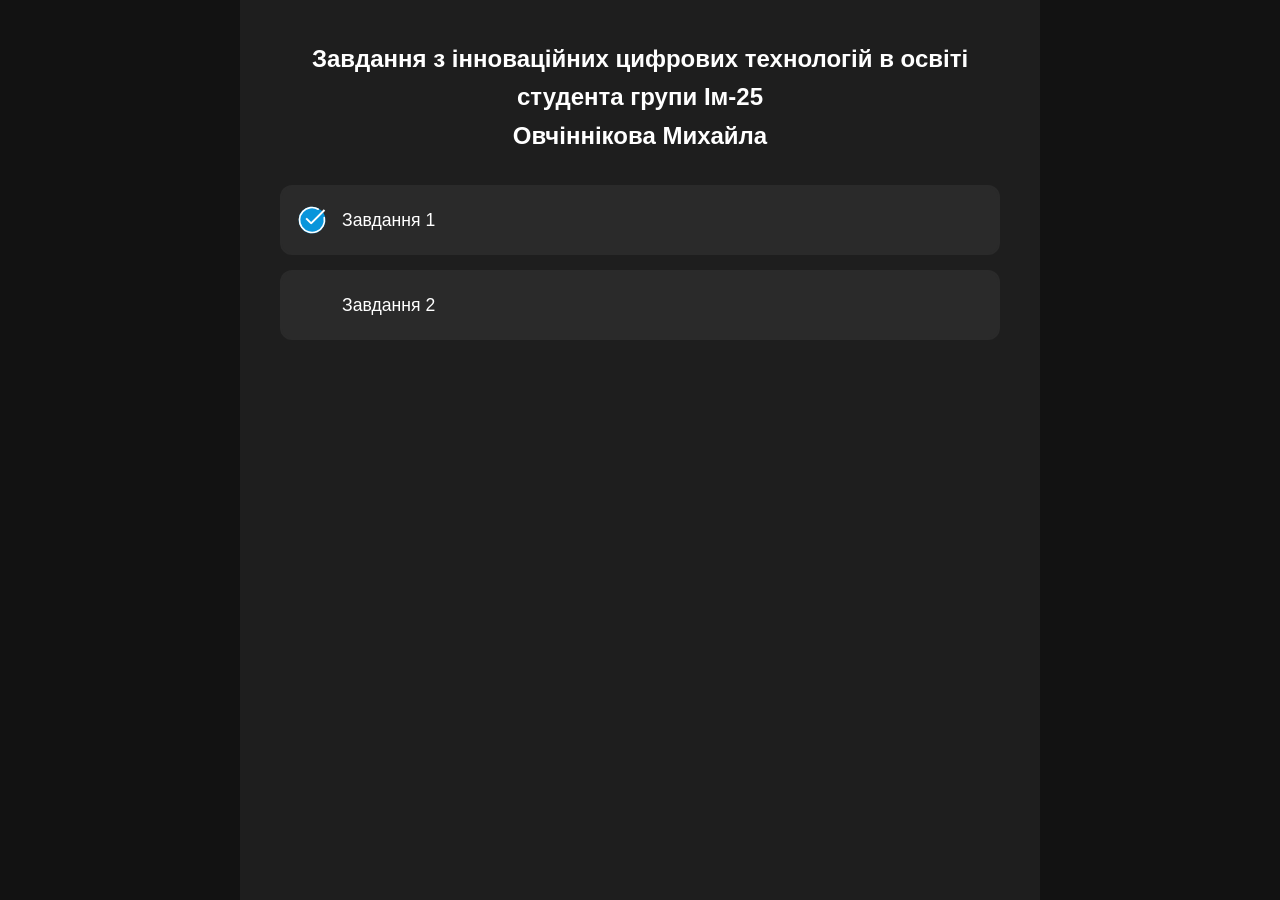
==== index.html @ 712f8e98 "Initial commit" ====
<!DOCTYPE html>
<html lang="uk">
<head>
  <meta charset="UTF-8">
  <meta name="viewport" content="width=device-width, initial-scale=1.0">

  <link rel="stylesheet" href="reset.css">
  <link rel="stylesheet" href="styles.css">

  <title>Завдання</title>
</head>
<body>
  <div class="container">
    <h1 class="title">
      Завдання з інноваційних цифрових технологій в освіті<br>
      студента групи Ім-25<br>
      Овчіннікова Михайла
    </h1>
    
    <div class="tabs">
      <ul class="tabs-list">
        <!-- 1 -->
        <li class="tab done">
          <div class="cover">
            <div class="done-image">
              <svg width="40px" height="40px" viewBox="0 0 24 24" fill="none" xmlns="http://www.w3.org/2000/svg">
                <g>
                  <circle cx="12" cy="12" r="8" fill="#0895db" fill-opacity="1"/>
                  <path d="M8.5 11L11.3939 13.8939C11.4525 13.9525 11.5475 13.9525 11.6061 13.8939L19.5 6" stroke="#ffffff" stroke-width="1.2"/>
                  <path d="M19.3578 10.5465C19.6899 12.2277 19.4363 13.9719 18.6391 15.4889C17.8419 17.0059 16.5493 18.2041 14.9763 18.8842C13.4033 19.5642 11.6449 19.6851 9.99369 19.2267C8.34247 18.7682 6.89803 17.7582 5.90077 16.3646C4.90351 14.9709 4.41358 13.2778 4.51251 11.567C4.61144 9.85619 5.29327 8.23085 6.44453 6.96147C7.59578 5.6921 9.14703 4.85527 10.8401 4.59024C12.5331 4.32521 14.2659 4.64797 15.75 5.50481" stroke="#ffffff" stroke-linecap="round"/>
                </g>
              </svg>
            </div>
            <h2 class="cover-title">Завдання 1</h2>
          </div>
          <div class="description">
            <div class="description-inner">
              <p class="description-text">
                Використовуючи матеріали тижня (посібник до п. 3.5 включно), створіть описану в них сцену, розмістить файл із нею у власному репозитарії GitHub, а в якості відповіді надішліть гіперпосилання на опубліковану у GitHub Pages сцену для перевірки
              </p>
              <a href="./Tasks/1/1.html" class="description-link">
                Переглянути
              </a>
            </div>
          </div>
        </li>

        <!-- 2 -->
        <li class="tab">
          <div class="cover">
            <div class="done-image">
              <svg width="40px" height="40px" viewBox="0 0 24 24" fill="none" xmlns="http://www.w3.org/2000/svg">
                <g>
                  <circle cx="12" cy="12" r="8" fill="#08db4b" fill-opacity="1"/>
                  <path d="M8.5 11L11.3939 13.8939C11.4525 13.9525 11.5475 13.9525 11.6061 13.8939L19.5 6" stroke="#ffffff" stroke-width="1.2"/>
                  <path d="M19.3578 10.5465C19.6899 12.2277 19.4363 13.9719 18.6391 15.4889C17.8419 17.0059 16.5493 18.2041 14.9763 18.8842C13.4033 19.5642 11.6449 19.6851 9.99369 19.2267C8.34247 18.7682 6.89803 17.7582 5.90077 16.3646C4.90351 14.9709 4.41358 13.2778 4.51251 11.567C4.61144 9.85619 5.29327 8.23085 6.44453 6.96147C7.59578 5.6921 9.14703 4.85527 10.8401 4.59024C12.5331 4.32521 14.2659 4.64797 15.75 5.50481" stroke="#ffffff" stroke-linecap="round"/>
                </g>
              </svg>
            </div>
            <h2 class="cover-title">Завдання 2</h2>
          </div>
          <div class="description">
            <div class="description-inner">
              <p class="description-text">
                Використовуючи матеріали тижня (посібник до п. 3.10), створіть описану в них сцену із текстурою, надписом українською із власним прізвищем, виконаними за допомогою згенерованого Вами шрифту, та довільною моделлю. Розмістить файли із ними у власному репозитарії GitHub, а в якості відповіді надішліть гіперпосилання на опубліковану у GitHub Pages сцену для перевірки.
              </p>
              <a href="#" class="description-link disabled">
                Переглянути
              </a>
            </div>
          </div>
        </li>
        

      </ul>
    </div>

  </div>



  <script src="./main.js"></script>
</body>
</html>
---- styles.css ----
:root {
  --color-surface-1: #121212;
  --color-surface-2: #1e1e1e;
  --color-surface-3: #2a2a2a;
  --color-surface-4: #3d3d3d;
  --color-accent: #0895db;

  --color-text-1: #ffffff;
  --color-text-2: #e0e0e0;
  --color-text-3: #b0b0b0;
  
  --transition: all 0.3s ease;
}

body {
  background-color: var(--color-surface-1);

  font-family: Roboto, sans-serif;
  color: var(--color-text-2);
  line-height: 1.6;
}

.container {
  max-width: 800px;
  min-height: 100vh;

  margin: 0 auto;
  padding: 40px;

  background-color: var(--color-surface-2);
}

.title {
  margin-bottom: 30px;
  
  color: var(--color-text-1);
  text-align: center;
  font-weight: 600;
  font-size: 1.5rem;
}

.tab {
  margin-bottom: 15px;
}

.cover {
  position: relative;
  width: 100%;
  min-height: 70px;
  border-radius: 12px;

  border: 2px solid var(--color-surface-3);
  background-color: var(--color-surface-3);

  transition: var(--transition);
  cursor: pointer;

  display: flex;
  align-items: center;
}

.cover:hover {
  background-color: var(--color-surface-4);
}

.tab--active .cover {
  border-color: var(--color-accent);
  background-color: var(--color-surface-4);
}

.tab--active .description {
  max-height: 0;

  padding-bottom: 10px;

  opacity: 1;
}

.done-image {
  position: absolute;
  top: 0;
  left: 0;
  bottom: 0;

  height: 100%;

  display: flex;
  justify-content: center;
  align-items: center;
}

.done-image svg {
  display: none;
  width: 60px;
}
.done .done-image svg {
  display: block;
}

.cover-title {
  margin-left: 60px;

  color: var(--color-text-1);
  font-size: 1.1rem;
  font-weight: 500;
}

.description {
  width: 92%;
  max-height: 0;
  border-radius: 0 0 10px 10px;

  margin: 0 auto;
  
  background-color: #252525;

  overflow: hidden;
  transition: all 0.2s ease-in-out;
}

.description-inner {
  padding: 25px;

  color: var(--color-text-3);
  font-size: 0.95rem;
}

.description-link {
  display: inline-block;
  border-radius: 8px;
  
  padding: 8px 20px;
  margin-top: 15px;
  
  background-color: var(--color-accent);
  
  color: #000;
  text-decoration: none;
  font-weight: 600;
  
  transition: var(--transition);
}

.description-link.disabled {
  background-color: var(--color-surface-3);

  color: var(--color-text-4);
  
  pointer-events: none;
  cursor: not-allowed;
}

.description-link:hover {
  filter: brightness(1.1);
  box-shadow: 0 4px 12px rgba(8, 26, 219, 0.3);
}
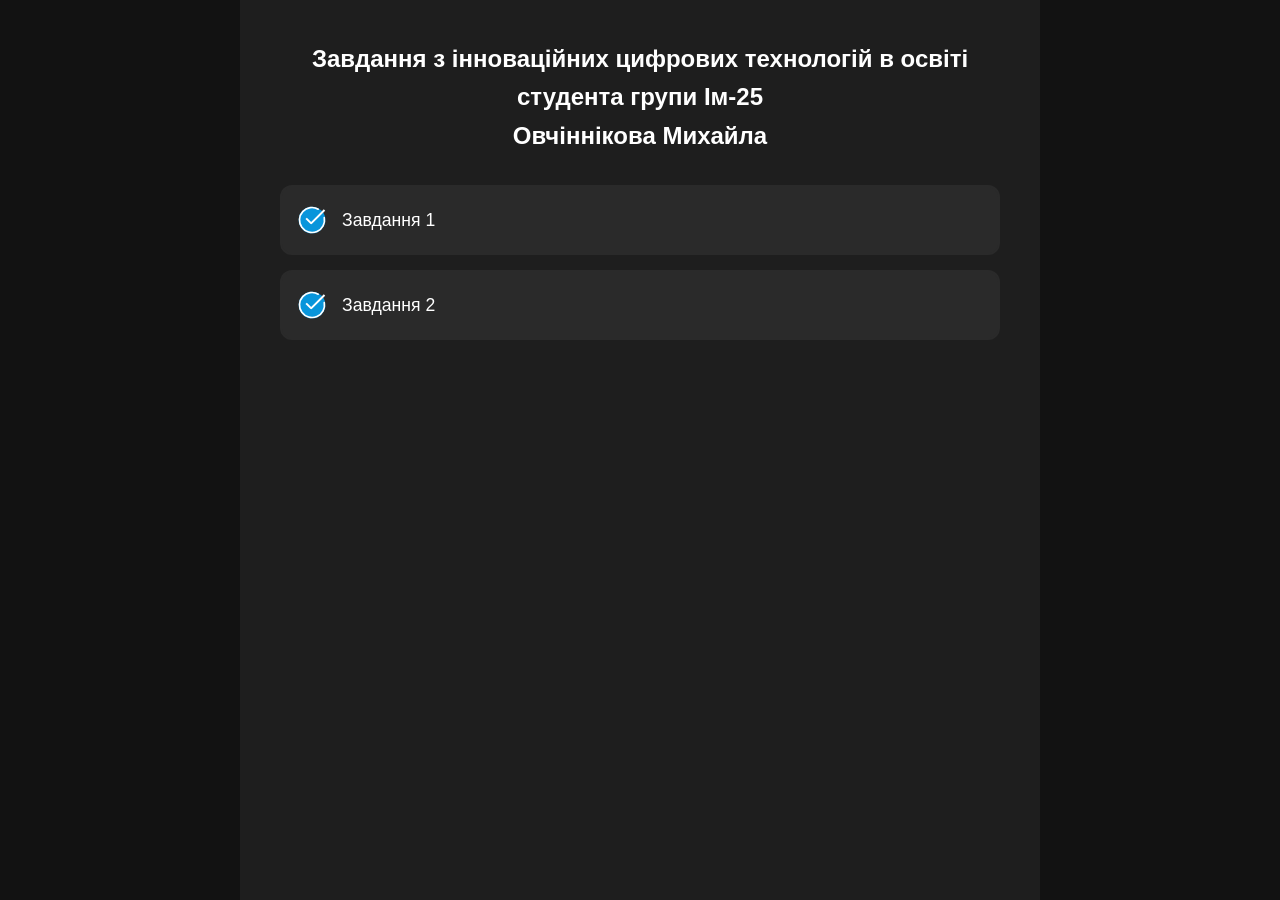
==== commit c575b3b7: "Added tasks for week 2" ====
--- a/index.html
+++ b/index.html
@@ -46,12 +46,12 @@
         </li>
 
         <!-- 2 -->
-        <li class="tab">
+        <li class="tab done">
           <div class="cover">
             <div class="done-image">
               <svg width="40px" height="40px" viewBox="0 0 24 24" fill="none" xmlns="http://www.w3.org/2000/svg">
                 <g>
-                  <circle cx="12" cy="12" r="8" fill="#08db4b" fill-opacity="1"/>
+                  <circle cx="12" cy="12" r="8" fill="#0895db" fill-opacity="1"/>
                   <path d="M8.5 11L11.3939 13.8939C11.4525 13.9525 11.5475 13.9525 11.6061 13.8939L19.5 6" stroke="#ffffff" stroke-width="1.2"/>
                   <path d="M19.3578 10.5465C19.6899 12.2277 19.4363 13.9719 18.6391 15.4889C17.8419 17.0059 16.5493 18.2041 14.9763 18.8842C13.4033 19.5642 11.6449 19.6851 9.99369 19.2267C8.34247 18.7682 6.89803 17.7582 5.90077 16.3646C4.90351 14.9709 4.41358 13.2778 4.51251 11.567C4.61144 9.85619 5.29327 8.23085 6.44453 6.96147C7.59578 5.6921 9.14703 4.85527 10.8401 4.59024C12.5331 4.32521 14.2659 4.64797 15.75 5.50481" stroke="#ffffff" stroke-linecap="round"/>
                 </g>
@@ -64,7 +64,7 @@
               <p class="description-text">
                 Використовуючи матеріали тижня (посібник до п. 3.10), створіть описану в них сцену із текстурою, надписом українською із власним прізвищем, виконаними за допомогою згенерованого Вами шрифту, та довільною моделлю. Розмістить файли із ними у власному репозитарії GitHub, а в якості відповіді надішліть гіперпосилання на опубліковану у GitHub Pages сцену для перевірки.
               </p>
-              <a href="#" class="description-link disabled">
+              <a href="./Tasks/week2/week2.html" class="description-link">
                 Переглянути
               </a>
             </div>
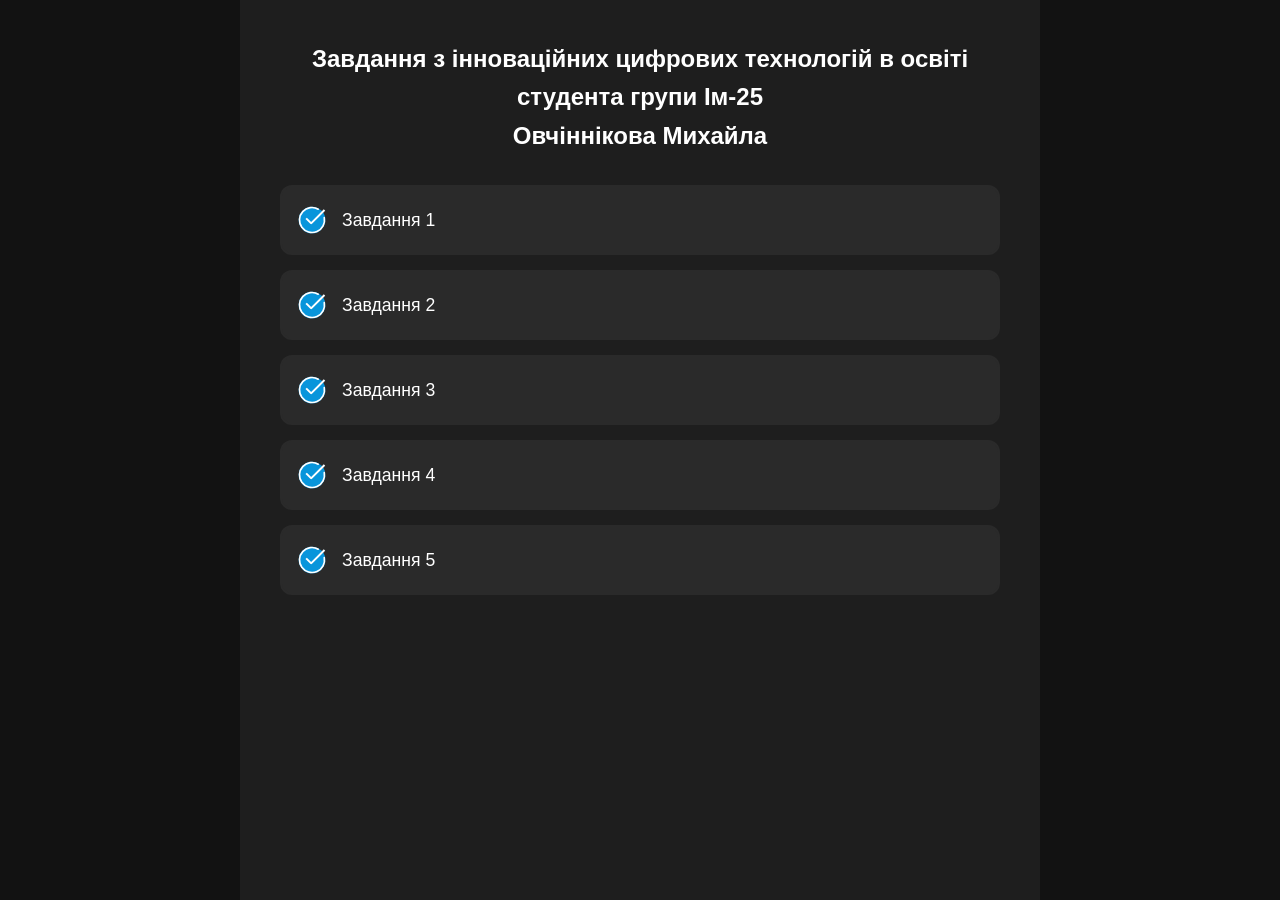
==== commit ad8520da: "Week 3 - 5" ====
--- a/index.html
+++ b/index.html
@@ -70,6 +70,91 @@
             </div>
           </div>
         </li>
+
+        <!-- 3 -->
+        <li class="tab done">
+          <div class="cover">
+            <div class="done-image">
+              <svg width="40px" height="40px" viewBox="0 0 24 24" fill="none" xmlns="http://www.w3.org/2000/svg">
+                <g>
+                  <circle cx="12" cy="12" r="8" fill="#0895db" fill-opacity="1"/>
+                  <path d="M8.5 11L11.3939 13.8939C11.4525 13.9525 11.5475 13.9525 11.6061 13.8939L19.5 6" stroke="#ffffff" stroke-width="1.2"/>
+                  <path d="M19.3578 10.5465C19.6899 12.2277 19.4363 13.9719 18.6391 15.4889C17.8419 17.0059 16.5493 18.2041 14.9763 18.8842C13.4033 19.5642 11.6449 19.6851 9.99369 19.2267C8.34247 18.7682 6.89803 17.7582 5.90077 16.3646C4.90351 14.9709 4.41358 13.2778 4.51251 11.567C4.61144 9.85619 5.29327 8.23085 6.44453 6.96147C7.59578 5.6921 9.14703 4.85527 10.8401 4.59024C12.5331 4.32521 14.2659 4.64797 15.75 5.50481" stroke="#ffffff" stroke-linecap="round"/>
+                </g>
+              </svg>
+            </div>
+            <h2 class="cover-title">Завдання 3</h2>
+          </div>
+          <div class="description">
+            <div class="description-inner">
+              <p class="description-text">
+                Використовуючи матеріали тижня, перенесіть сцену попереднього домашнього завдання у доповнену реальність. Для підключення A-Frame та AR.js застосуйте команди:
+<pre>&lt;script src="https://aframe.io/releases/1.4.0/aframe.min.js"&gt;&lt;/script&gt;
+&lt;script src="<code>https://raw.githack.com/AR-js-org/AR.js/master/aframe/build/aframe-ar.js</code>"&gt;&lt;/script&gt;</pre>
+Розмістить файл із сценою у власному репозитарії GitHub, а в якості відповіді надішліть гіперпосилання на опубліковану у GitHub Pages сцену для перевірки.
+              </p>
+              <a href="./Tasks/week3/week3.html" class="description-link">
+                Переглянути
+              </a>
+            </div>
+          </div>
+        </li>
+
+
+
+        <!-- 4 -->
+        <li class="tab done">
+          <div class="cover">
+            <div class="done-image">
+              <svg width="40px" height="40px" viewBox="0 0 24 24" fill="none" xmlns="http://www.w3.org/2000/svg">
+                <g>
+                  <circle cx="12" cy="12" r="8" fill="#0895db" fill-opacity="1"/>
+                  <path d="M8.5 11L11.3939 13.8939C11.4525 13.9525 11.5475 13.9525 11.6061 13.8939L19.5 6" stroke="#ffffff" stroke-width="1.2"/>
+                  <path d="M19.3578 10.5465C19.6899 12.2277 19.4363 13.9719 18.6391 15.4889C17.8419 17.0059 16.5493 18.2041 14.9763 18.8842C13.4033 19.5642 11.6449 19.6851 9.99369 19.2267C8.34247 18.7682 6.89803 17.7582 5.90077 16.3646C4.90351 14.9709 4.41358 13.2778 4.51251 11.567C4.61144 9.85619 5.29327 8.23085 6.44453 6.96147C7.59578 5.6921 9.14703 4.85527 10.8401 4.59024C12.5331 4.32521 14.2659 4.64797 15.75 5.50481" stroke="#ffffff" stroke-linecap="round"/>
+                </g>
+              </svg>
+            </div>
+            <h2 class="cover-title">Завдання 4</h2>
+          </div>
+          <div class="description">
+            <div class="description-inner">
+              <p class="description-text">
+                Використовуючи матеріали тижня, прив'яжіть довільні три об'єкти A-Frame до маркерів Hiro, Kanji та власного маркеру, розмістить необхідні файли у власному репозитарії GitHub, а в якості відповіді надішліть гіперпосилання на опубліковану у GitHub Pages сцену для перевірки та зображення власного маркеру.
+              </p>
+              <a href="./Tasks/week4/week4.html" class="description-link">
+                Переглянути
+              </a>
+            </div>
+          </div>
+        </li>
+
+
+
+        <!-- 5 -->
+        <li class="tab done">
+          <div class="cover">
+            <div class="done-image">
+              <svg width="40px" height="40px" viewBox="0 0 24 24" fill="none" xmlns="http://www.w3.org/2000/svg">
+                <g>
+                  <circle cx="12" cy="12" r="8" fill="#0895db" fill-opacity="1"/>
+                  <path d="M8.5 11L11.3939 13.8939C11.4525 13.9525 11.5475 13.9525 11.6061 13.8939L19.5 6" stroke="#ffffff" stroke-width="1.2"/>
+                  <path d="M19.3578 10.5465C19.6899 12.2277 19.4363 13.9719 18.6391 15.4889C17.8419 17.0059 16.5493 18.2041 14.9763 18.8842C13.4033 19.5642 11.6449 19.6851 9.99369 19.2267C8.34247 18.7682 6.89803 17.7582 5.90077 16.3646C4.90351 14.9709 4.41358 13.2778 4.51251 11.567C4.61144 9.85619 5.29327 8.23085 6.44453 6.96147C7.59578 5.6921 9.14703 4.85527 10.8401 4.59024C12.5331 4.32521 14.2659 4.64797 15.75 5.50481" stroke="#ffffff" stroke-linecap="round"/>
+                </g>
+              </svg>
+            </div>
+            <h2 class="cover-title">Завдання 5</h2>
+          </div>
+          <div class="description">
+            <div class="description-inner">
+              <p class="description-text">
+                Використовуючи матеріали тижня, створіть описану в них модель у віртуальній реальності, додавши до неї всі планети Сонячної системи з відповідними текстурами. Використовуючи MindAR, створіть власний маркер та перенесіть створену сцену до доповненої реальності. Розмістить файли із сценами у віртуальній та доповненій реальності, створений маркер (.mind) та його зображення (.png) у власному репозитарії GitHub, а в якості відповіді надішліть гіперпосилання на опубліковані у GitHub Pages сцени для перевірки та файл зображення маркеру.
+              </p>
+              <a href="./Tasks/week5/week5.html" class="description-link">
+                Переглянути
+              </a>
+            </div>
+          </div>
+        </li>
         
 
       </ul>
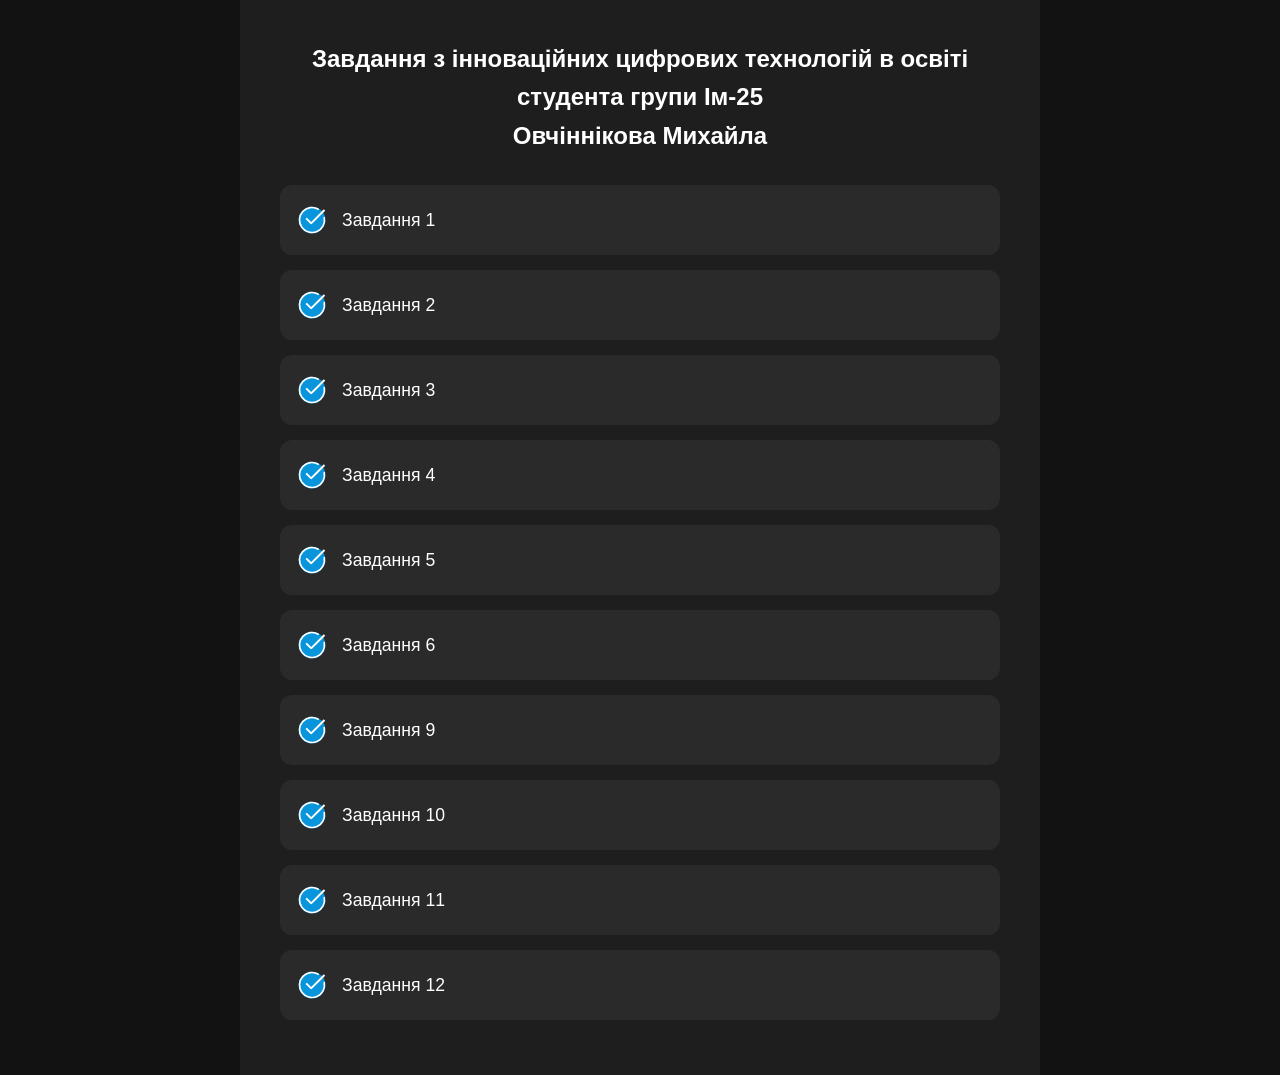
==== commit 71edb7aa: "Week 6 - week 12" ====
--- a/index.html
+++ b/index.html
@@ -155,6 +155,141 @@
             </div>
           </div>
         </li>
+
+        <!-- 6 -->
+        <li class="tab done">
+          <div class="cover">
+            <div class="done-image">
+              <svg width="40px" height="40px" viewBox="0 0 24 24" fill="none" xmlns="http://www.w3.org/2000/svg">
+                <g>
+                  <circle cx="12" cy="12" r="8" fill="#0895db" fill-opacity="1"/>
+                  <path d="M8.5 11L11.3939 13.8939C11.4525 13.9525 11.5475 13.9525 11.6061 13.8939L19.5 6" stroke="#ffffff" stroke-width="1.2"/>
+                  <path d="M19.3578 10.5465C19.6899 12.2277 19.4363 13.9719 18.6391 15.4889C17.8419 17.0059 16.5493 18.2041 14.9763 18.8842C13.4033 19.5642 11.6449 19.6851 9.99369 19.2267C8.34247 18.7682 6.89803 17.7582 5.90077 16.3646C4.90351 14.9709 4.41358 13.2778 4.51251 11.567C4.61144 9.85619 5.29327 8.23085 6.44453 6.96147C7.59578 5.6921 9.14703 4.85527 10.8401 4.59024C12.5331 4.32521 14.2659 4.64797 15.75 5.50481" stroke="#ffffff" stroke-linecap="round"/>
+                </g>
+              </svg>
+            </div>
+            <h2 class="cover-title">Завдання 6</h2>
+          </div>
+          <div class="description">
+            <div class="description-inner">
+              <p class="description-text">
+                Використовуючи матеріали тижня, модифікуйте описану в них сцену для побудови чотирикутника на маркерах з літерами A, B, C та D, для якого обчисліть, виведіть його периметр та площі усіх трикутників, що можна розташувати на цих маркерах. Розмістить файл із сценою у власному репозитарії GitHub, а в якості відповіді надішліть гіперпосилання на опубліковану у GitHub Pages сцену для перевірки.
+              </p>
+              <a href="./Tasks/week6/week6.html" class="description-link">
+                Переглянути
+              </a>
+            </div>
+          </div>
+        </li>
+
+        <!-- 9 -->
+        <li class="tab done">
+          <div class="cover">
+            <div class="done-image">
+              <svg width="40px" height="40px" viewBox="0 0 24 24" fill="none" xmlns="http://www.w3.org/2000/svg">
+                <g>
+                  <circle cx="12" cy="12" r="8" fill="#0895db" fill-opacity="1"/>
+                  <path d="M8.5 11L11.3939 13.8939C11.4525 13.9525 11.5475 13.9525 11.6061 13.8939L19.5 6" stroke="#ffffff" stroke-width="1.2"/>
+                  <path d="M19.3578 10.5465C19.6899 12.2277 19.4363 13.9719 18.6391 15.4889C17.8419 17.0059 16.5493 18.2041 14.9763 18.8842C13.4033 19.5642 11.6449 19.6851 9.99369 19.2267C8.34247 18.7682 6.89803 17.7582 5.90077 16.3646C4.90351 14.9709 4.41358 13.2778 4.51251 11.567C4.61144 9.85619 5.29327 8.23085 6.44453 6.96147C7.59578 5.6921 9.14703 4.85527 10.8401 4.59024C12.5331 4.32521 14.2659 4.64797 15.75 5.50481" stroke="#ffffff" stroke-linecap="round"/>
+                </g>
+              </svg>
+            </div>
+            <h2 class="cover-title">Завдання 9</h2>
+          </div>
+          <div class="description">
+            <div class="description-inner">
+              <p class="description-text">
+                Використовуючи MindAR, створіть два власні маркери та прив'яжіть до першого довільне відео, а до другого - довільну модель. В якості звіту надайте посилання на:
+                <ul>
+                  <li>файли створених маркерів (.mind та .png) - у власному репозитарії;</li>
+                  <li>сцену у доповненій реальності - на сторінках GitHub Pages.</li>
+                </ul>
+              </p>
+              <a href="./Tasks/week9/week9.html" class="description-link">
+                Переглянути
+              </a>
+            </div>
+          </div>
+        </li>
+
+        <!-- 10 -->
+        <li class="tab done">
+          <div class="cover">
+            <div class="done-image">
+              <svg width="40px" height="40px" viewBox="0 0 24 24" fill="none" xmlns="http://www.w3.org/2000/svg">
+                <g>
+                  <circle cx="12" cy="12" r="8" fill="#0895db" fill-opacity="1"/>
+                  <path d="M8.5 11L11.3939 13.8939C11.4525 13.9525 11.5475 13.9525 11.6061 13.8939L19.5 6" stroke="#ffffff" stroke-width="1.2"/>
+                  <path d="M19.3578 10.5465C19.6899 12.2277 19.4363 13.9719 18.6391 15.4889C17.8419 17.0059 16.5493 18.2041 14.9763 18.8842C13.4033 19.5642 11.6449 19.6851 9.99369 19.2267C8.34247 18.7682 6.89803 17.7582 5.90077 16.3646C4.90351 14.9709 4.41358 13.2778 4.51251 11.567C4.61144 9.85619 5.29327 8.23085 6.44453 6.96147C7.59578 5.6921 9.14703 4.85527 10.8401 4.59024C12.5331 4.32521 14.2659 4.64797 15.75 5.50481" stroke="#ffffff" stroke-linecap="round"/>
+                </g>
+              </svg>
+            </div>
+            <h2 class="cover-title">Завдання 10</h2>
+          </div>
+          <div class="description">
+            <div class="description-inner">
+              <p class="description-text">
+                Використовуючи модель handpose, обчисліть та виведіть кути між пальцями руки, а в якості відповіді надішліть гіперпосилання на опубліковану у GitHub Pages сцену для перевірки.
+                Для обчислення спочатку визначіть довжину кожного пальця за відстанню між точками MCP та TIP, а далі скористайтесь формулою скалярного добутку векторів.
+              </p>
+              <a href="./Tasks/week10/week10.html" class="description-link">
+                Переглянути
+              </a>
+            </div>
+          </div>
+        </li>
+
+        <!-- 11 -->
+        <li class="tab done">
+          <div class="cover">
+            <div class="done-image">
+              <svg width="40px" height="40px" viewBox="0 0 24 24" fill="none" xmlns="http://www.w3.org/2000/svg">
+                <g>
+                  <circle cx="12" cy="12" r="8" fill="#0895db" fill-opacity="1"/>
+                  <path d="M8.5 11L11.3939 13.8939C11.4525 13.9525 11.5475 13.9525 11.6061 13.8939L19.5 6" stroke="#ffffff" stroke-width="1.2"/>
+                  <path d="M19.3578 10.5465C19.6899 12.2277 19.4363 13.9719 18.6391 15.4889C17.8419 17.0059 16.5493 18.2041 14.9763 18.8842C13.4033 19.5642 11.6449 19.6851 9.99369 19.2267C8.34247 18.7682 6.89803 17.7582 5.90077 16.3646C4.90351 14.9709 4.41358 13.2778 4.51251 11.567C4.61144 9.85619 5.29327 8.23085 6.44453 6.96147C7.59578 5.6921 9.14703 4.85527 10.8401 4.59024C12.5331 4.32521 14.2659 4.64797 15.75 5.50481" stroke="#ffffff" stroke-linecap="round"/>
+                </g>
+              </svg>
+            </div>
+            <h2 class="cover-title">Завдання 11</h2>
+          </div>
+          <div class="description">
+            <div class="description-inner">
+              <p class="description-text">
+                Використовуючи матеріали тижня, створіть власну маску для обличчя та відповідну сцену у MindAR. В якості відповіді надішліть гіперпосилання на опубліковану у GitHub Pages програму для перевірки.
+              </p>
+              <a href="./Tasks/week11/week11.html" class="description-link">
+                Переглянути
+              </a>
+            </div>
+          </div>
+        </li>
+
+        <!-- 12 -->
+        <li class="tab done">
+          <div class="cover">
+            <div class="done-image">
+              <svg width="40px" height="40px" viewBox="0 0 24 24" fill="none" xmlns="http://www.w3.org/2000/svg">
+                <g>
+                  <circle cx="12" cy="12" r="8" fill="#0895db" fill-opacity="1"/>
+                  <path d="M8.5 11L11.3939 13.8939C11.4525 13.9525 11.5475 13.9525 11.6061 13.8939L19.5 6" stroke="#ffffff" stroke-width="1.2"/>
+                  <path d="M19.3578 10.5465C19.6899 12.2277 19.4363 13.9719 18.6391 15.4889C17.8419 17.0059 16.5493 18.2041 14.9763 18.8842C13.4033 19.5642 11.6449 19.6851 9.99369 19.2267C8.34247 18.7682 6.89803 17.7582 5.90077 16.3646C4.90351 14.9709 4.41358 13.2778 4.51251 11.567C4.61144 9.85619 5.29327 8.23085 6.44453 6.96147C7.59578 5.6921 9.14703 4.85527 10.8401 4.59024C12.5331 4.32521 14.2659 4.64797 15.75 5.50481" stroke="#ffffff" stroke-linecap="round"/>
+                </g>
+              </svg>
+            </div>
+            <h2 class="cover-title">Завдання 12</h2>
+          </div>
+          <div class="description">
+            <div class="description-inner">
+              <p class="description-text">
+                Використовуючи матеріали тижня, створіть сцену із двома довільними моделями за відносними віртуальними координатами ліворуч та праворуч від себе, розмістить файл із нею у власному репозитарії GitHub, а в якості відповіді надішліть гіперпосилання на опубліковану у GitHub Pages сцену для перевірки.
+              </p>
+              <a href="./Tasks/week12/week12.html" class="description-link">
+                Переглянути
+              </a>
+            </div>
+          </div>
+        </li>
         
 
       </ul>
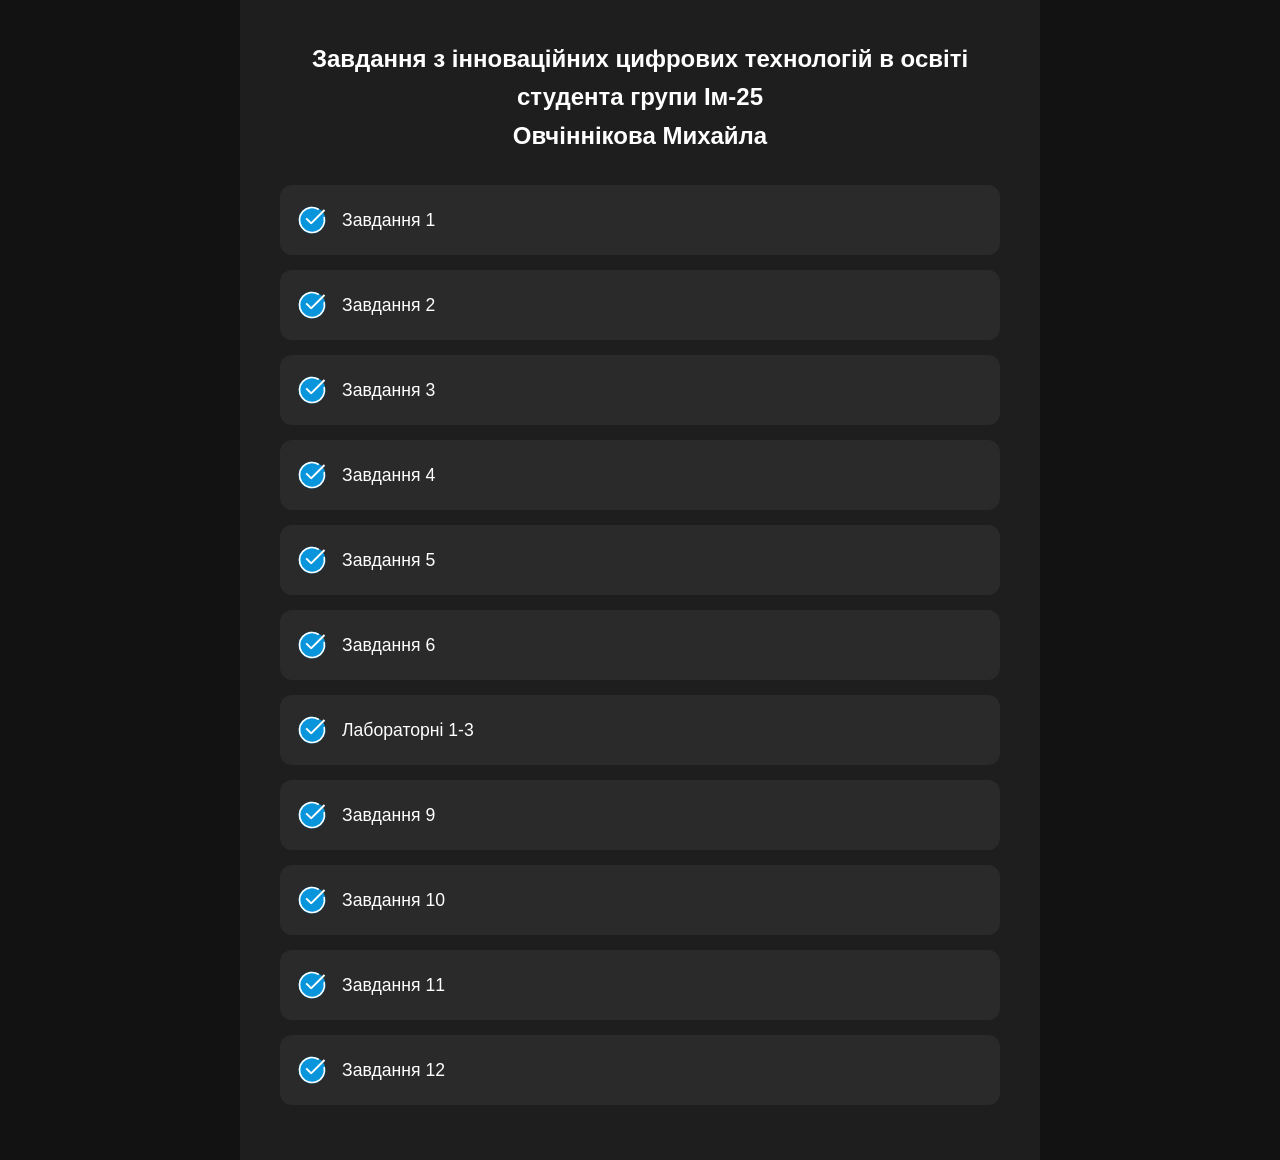
==== commit e56e1ce5: "Lab 1-3" ====
--- a/index.html
+++ b/index.html
@@ -182,6 +182,49 @@
           </div>
         </li>
 
+        <!-- 7 -->
+        <li class="tab done">
+          <div class="cover">
+            <div class="done-image">
+              <svg width="40px" height="40px" viewBox="0 0 24 24" fill="none" xmlns="http://www.w3.org/2000/svg">
+                <g>
+                  <circle cx="12" cy="12" r="8" fill="#0895db" fill-opacity="1"/>
+                  <path d="M8.5 11L11.3939 13.8939C11.4525 13.9525 11.5475 13.9525 11.6061 13.8939L19.5 6" stroke="#ffffff" stroke-width="1.2"/>
+                  <path d="M19.3578 10.5465C19.6899 12.2277 19.4363 13.9719 18.6391 15.4889C17.8419 17.0059 16.5493 18.2041 14.9763 18.8842C13.4033 19.5642 11.6449 19.6851 9.99369 19.2267C8.34247 18.7682 6.89803 17.7582 5.90077 16.3646C4.90351 14.9709 4.41358 13.2778 4.51251 11.567C4.61144 9.85619 5.29327 8.23085 6.44453 6.96147C7.59578 5.6921 9.14703 4.85527 10.8401 4.59024C12.5331 4.32521 14.2659 4.64797 15.75 5.50481" stroke="#ffffff" stroke-linecap="round"/>
+                </g>
+              </svg>
+            </div>
+            <h2 class="cover-title">Лабораторні 1-3</h2>
+          </div>
+          <div class="description">
+            <div class="description-inner">
+              <p class="description-text">
+                Лабораторна 1<br>
+                Використовуючи матеріал 1-5 тижнів, виконайте завдання лабораторної роботи. В якості звіту надайте посилання на опубліковану у GitHub Pages: 
+                <ul>
+                  <li>сцену у віртуальній реальності;</li>
+                  <li>файли створеного маркеру у AR.js (.patt), MindAR (.mind) та відповідне зображення (.png);</li>
+                  <li>сцену у доповненій реальності (AR.js);</li>
+                  <li>сцену у доповненій реальності (MindAR).</li>
+                </ul><br>
+                Лабораторна робота 2<br>
+                Використовуючі матеріал дані завдання власного варіанту першої лабораторної роботи, створіть сцену із лабораторної роботи 1 з використанням засобів Three.js та MindAR. В якості звіту надайте посилання на опубліковану у GitHub Pages:
+                <ul>
+                  <li>сцену у віртуальній реальності, розроблену за допомогою Three.js;</li>
+                  <li>файли створеного маркеру (.mind, .png);</li>
+                  <li>сцену у доповненій реальності, розроблену за допомогою Three.js та MindAR.</li>
+                </ul><br>
+                Лабораторна робота 3<br>
+                Використовуючий матеріал тижня, перенесіть сцену із другої лабораторної роботи до WebXR, використовуючи компонент ARButton. В якості звіту надайте посилання на опубліковану у GitHub Pages сцену у доповненій реальності, розроблену за допомогою Three.js.
+
+              </p>
+              <a href="./Tasks/week7/week7.html" class="description-link">
+                Переглянути
+              </a>
+            </div>
+          </div>
+        </li>
+
         <!-- 9 -->
         <li class="tab done">
           <div class="cover">
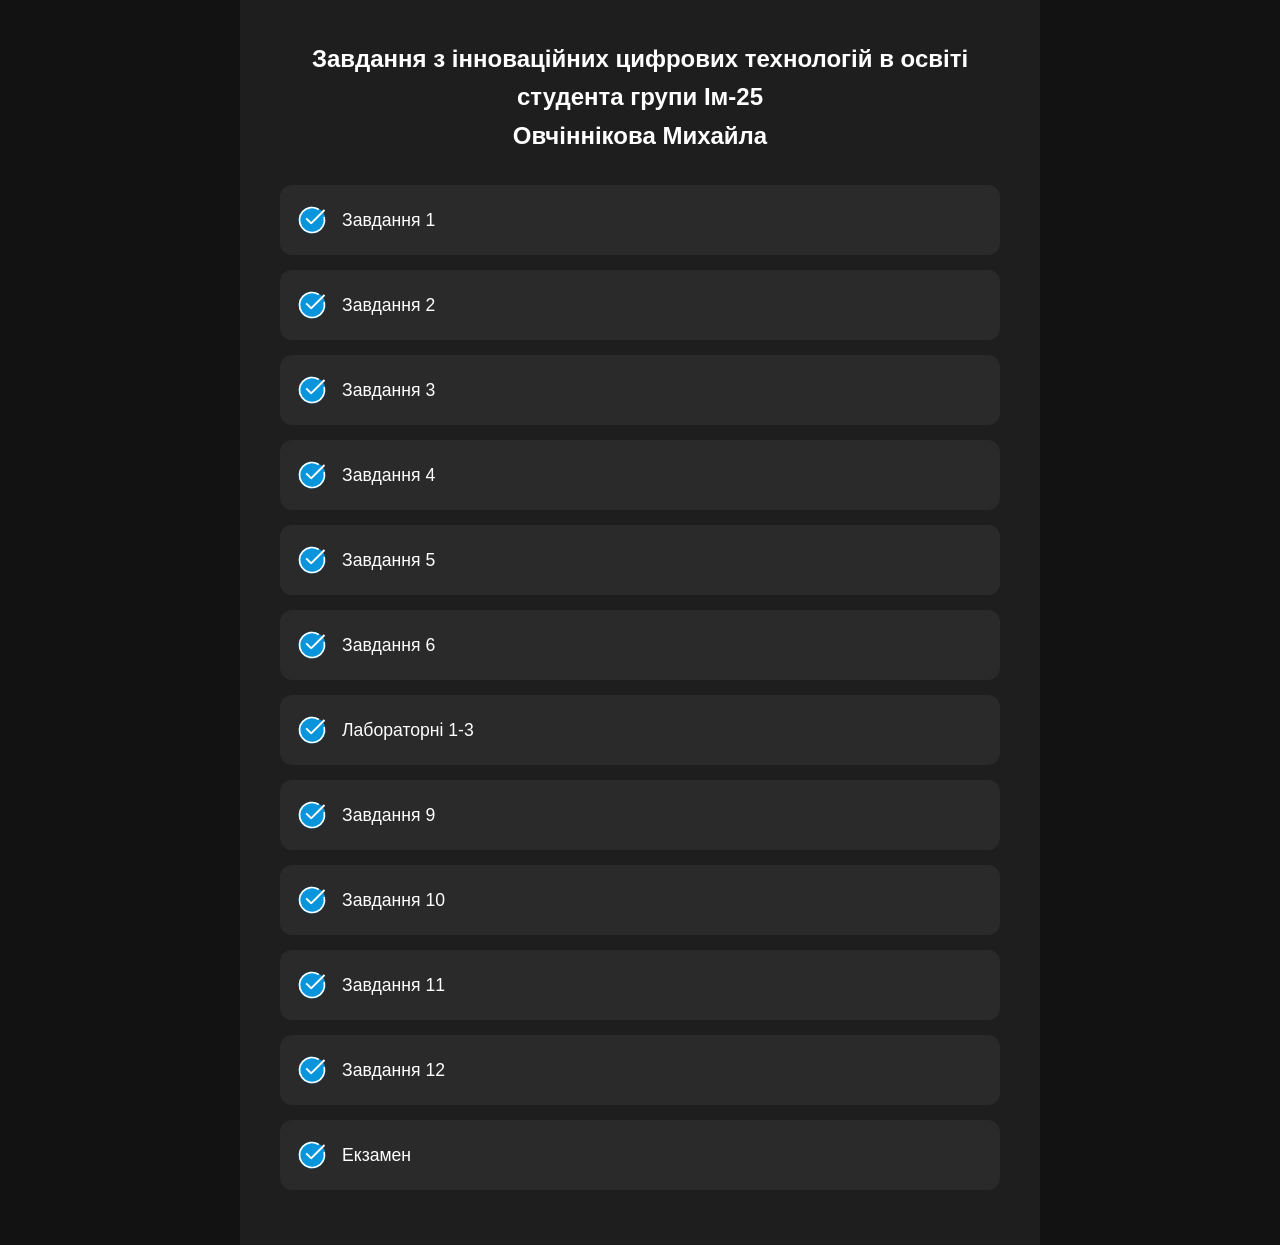
==== commit 5ac2745a: "exam" ====
--- a/index.html
+++ b/index.html
@@ -333,6 +333,35 @@
             </div>
           </div>
         </li>
+
+
+
+
+        <!-- exam -->
+        <li class="tab done">
+          <div class="cover">
+            <div class="done-image">
+              <svg width="40px" height="40px" viewBox="0 0 24 24" fill="none" xmlns="http://www.w3.org/2000/svg">
+                <g>
+                  <circle cx="12" cy="12" r="8" fill="#0895db" fill-opacity="1"/>
+                  <path d="M8.5 11L11.3939 13.8939C11.4525 13.9525 11.5475 13.9525 11.6061 13.8939L19.5 6" stroke="#ffffff" stroke-width="1.2"/>
+                  <path d="M19.3578 10.5465C19.6899 12.2277 19.4363 13.9719 18.6391 15.4889C17.8419 17.0059 16.5493 18.2041 14.9763 18.8842C13.4033 19.5642 11.6449 19.6851 9.99369 19.2267C8.34247 18.7682 6.89803 17.7582 5.90077 16.3646C4.90351 14.9709 4.41358 13.2778 4.51251 11.567C4.61144 9.85619 5.29327 8.23085 6.44453 6.96147C7.59578 5.6921 9.14703 4.85527 10.8401 4.59024C12.5331 4.32521 14.2659 4.64797 15.75 5.50481" stroke="#ffffff" stroke-linecap="round"/>
+                </g>
+              </svg>
+            </div>
+            <h2 class="cover-title">Екзамен</h2>
+          </div>
+          <div class="description">
+            <div class="description-inner">
+              <p class="description-text">
+                Використовуючи матеріали тижня, створіть сцену із двома довільними моделями за відносними віртуальними координатами ліворуч та праворуч від себе, розмістить файл із нею у власному репозитарії GitHub, а в якості відповіді надішліть гіперпосилання на опубліковану у GitHub Pages сцену для перевірки.
+              </p>
+              <a href="./Tasks/exam/exam.html" class="description-link">
+                Переглянути
+              </a>
+            </div>
+          </div>
+        </li>
         
 
       </ul>
